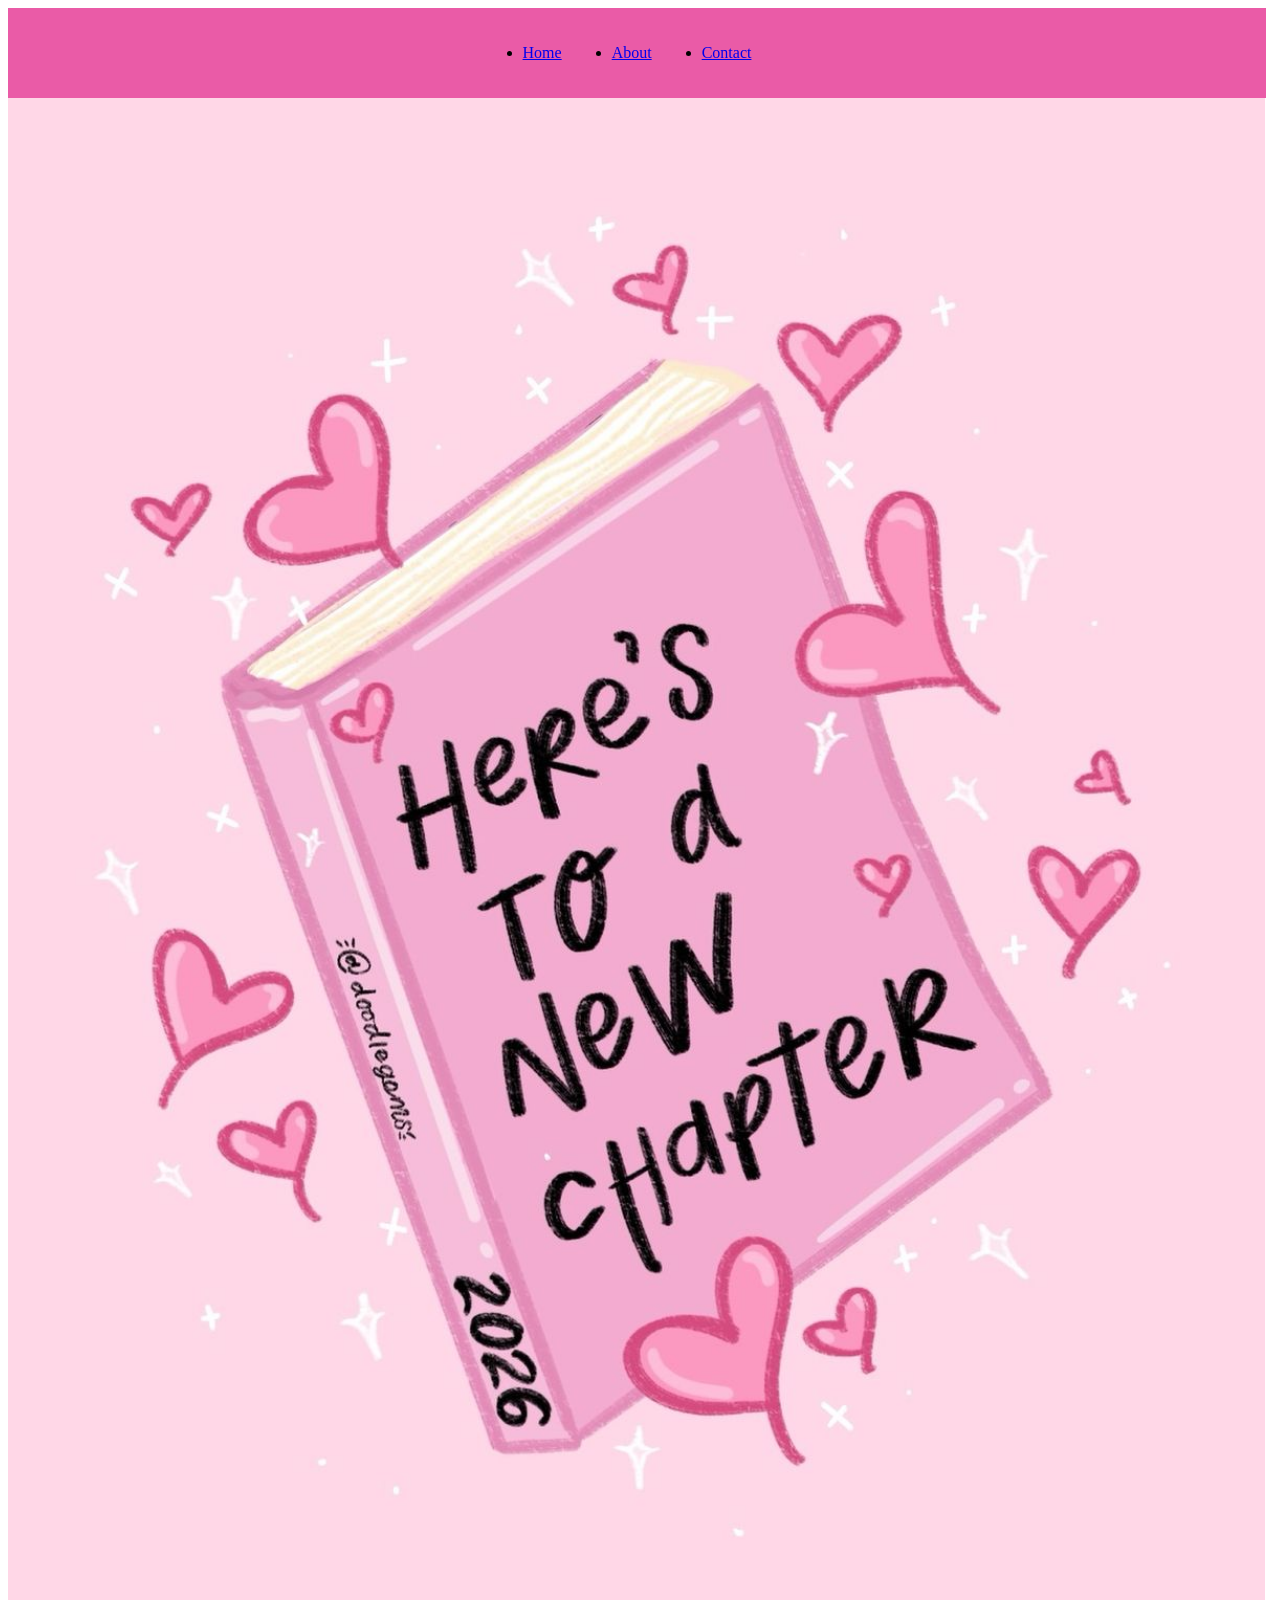
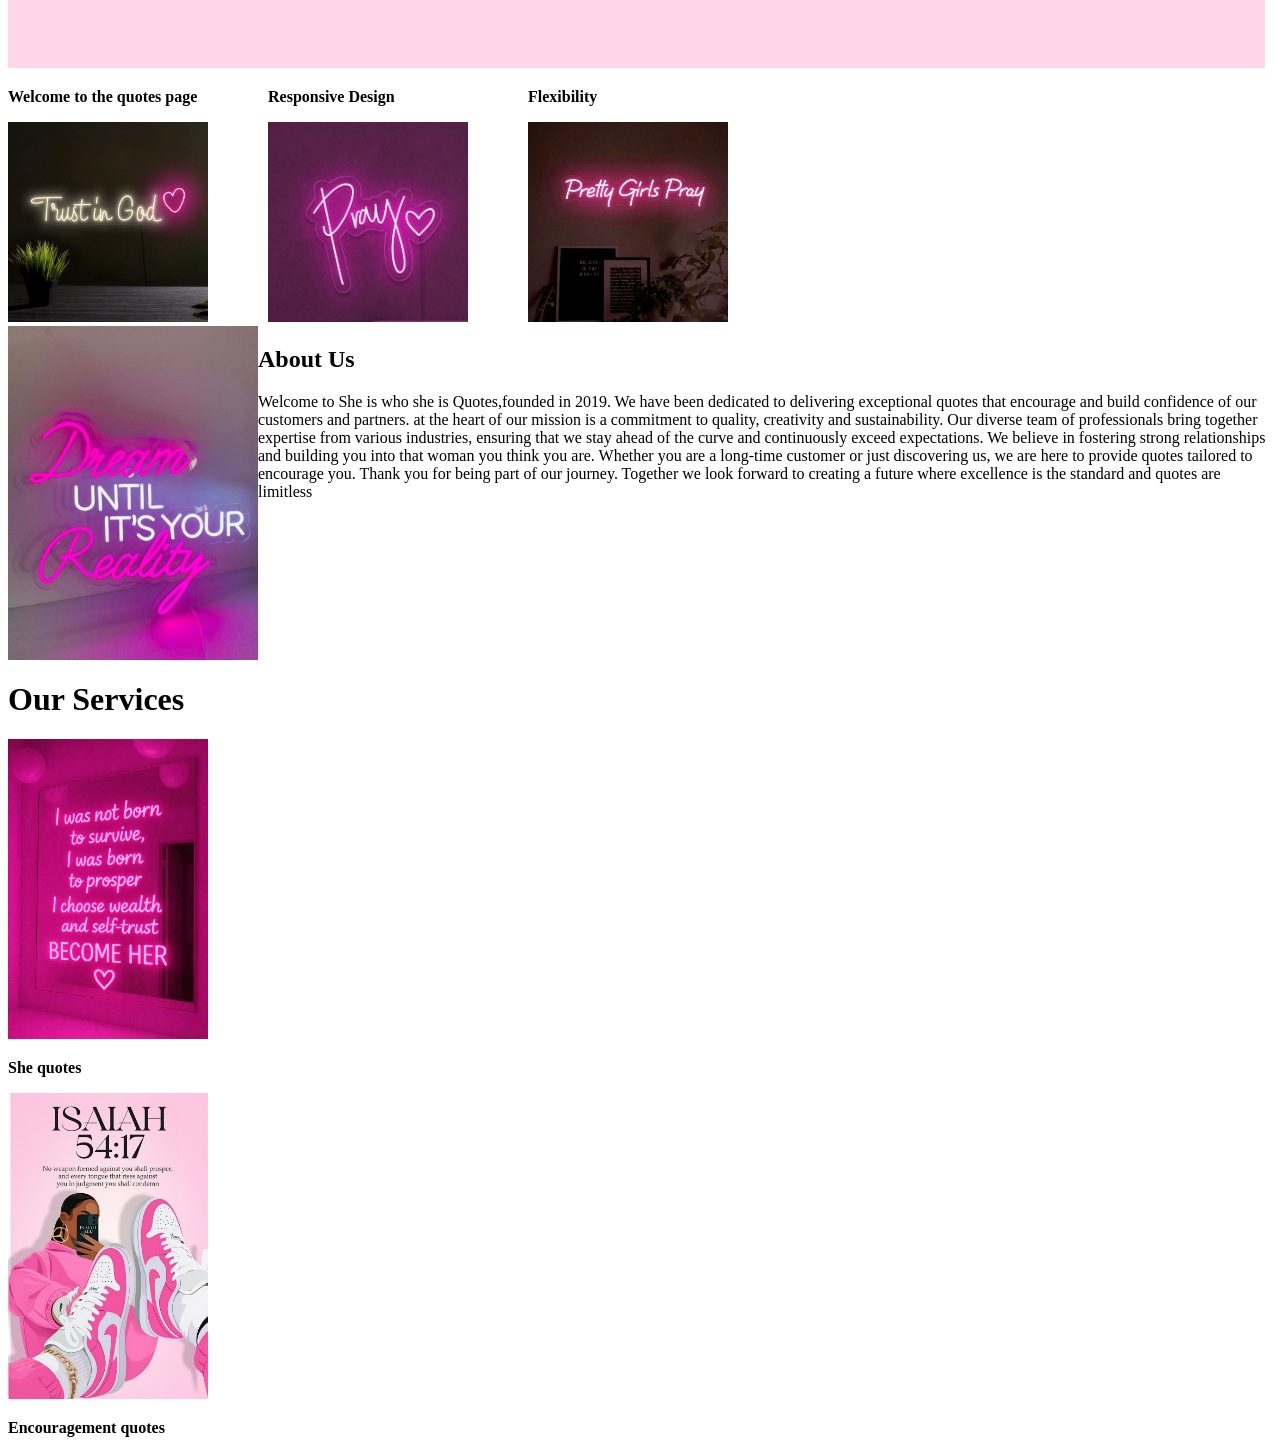
==== index.html @ 0de739d1 "adding new changes" ====
<!DOCTYPE html>
<html lang="en">
<head>
    <meta charset="UTF-8">
    <meta name="viewport" content="width=device-width, initial-scale=1.0">
    <title>Document</title>
    <link rel="stylesheet" href="src/style.css">
</head>
<body>
    <nav>
        <ul class="links">
            <li><a href="index.html">Home</a></li>
            <li><a href="pages/about-us.html">About</a></li>
            <li><a href="pages/contact-us.html">Contact</a></li>
        </ul>
    </nav>

    <img src="images/q11.jpg" alt="q11" width="1257px">

<div class="secdiv">
    <div>
        <p><b>Welcome to the quotes page</b></p>
        <img src="images/q2.jpg" alt="q2" width="200px">
    </div>

    <div>
        <p><b>Responsive Design</b></p>
        <img src="images/q3.jpg" alt="q3" width="200px">
    </div>

    <div>
        <p><b>Flexibility</b></p>
        <img src="images/q4.jpg" alt="q4" width="200px">
    </div>
</div>
<div class="About">
    <img src="images/q5.jpg" alt="q5" width="250px">
    <div>
    <h2>About Us</h2>
        <p>Welcome to She is who she is Quotes,founded in 2019. We
            have been dedicated to delivering exceptional quotes that encourage and build confidence
            of our customers and partners. at the heart of our mission is a commitment to quality,
            creativity and sustainability. Our diverse team of professionals bring together expertise 
            from various industries, ensuring that we stay ahead of the curve and continuously exceed
            expectations. We believe in fostering strong relationships and building you into that woman
            you think you are. Whether you are a long-time customer or just discovering us, we are here
            to provide quotes tailored to encourage you. Thank you for being part of our journey.
            Together we look forward to creating a future where excellence is the standard and quotes
            are limitless 
        </p>
        </div>
    </div>
    <h1>Our Services</h1>
    <div>
        <img src="images/q6.jpg" alt="q6" width="200px">
        <p><b>She quotes</b></p>
    </div>
    <div>
        <img src="images/q8.jpg" alt="q8" width="200px">
        <p><b>Encouragement quotes</b></p>
    </div>
</body>
</html>
---- src/style.css ----
nav{
    display: flex;
    justify-content: center;
    align-items: center;
    background-color: rgb(234, 91, 167);
    padding: 10px;
    width: 1238px;
}
.links{
    display: flex;
    justify-content: center;
    align-items: center;
    gap: 50px;
    
    padding: 10px;
}
.secdiv{
    display: flex;
    gap: 60px;
}
.About{
    display: flex;
}
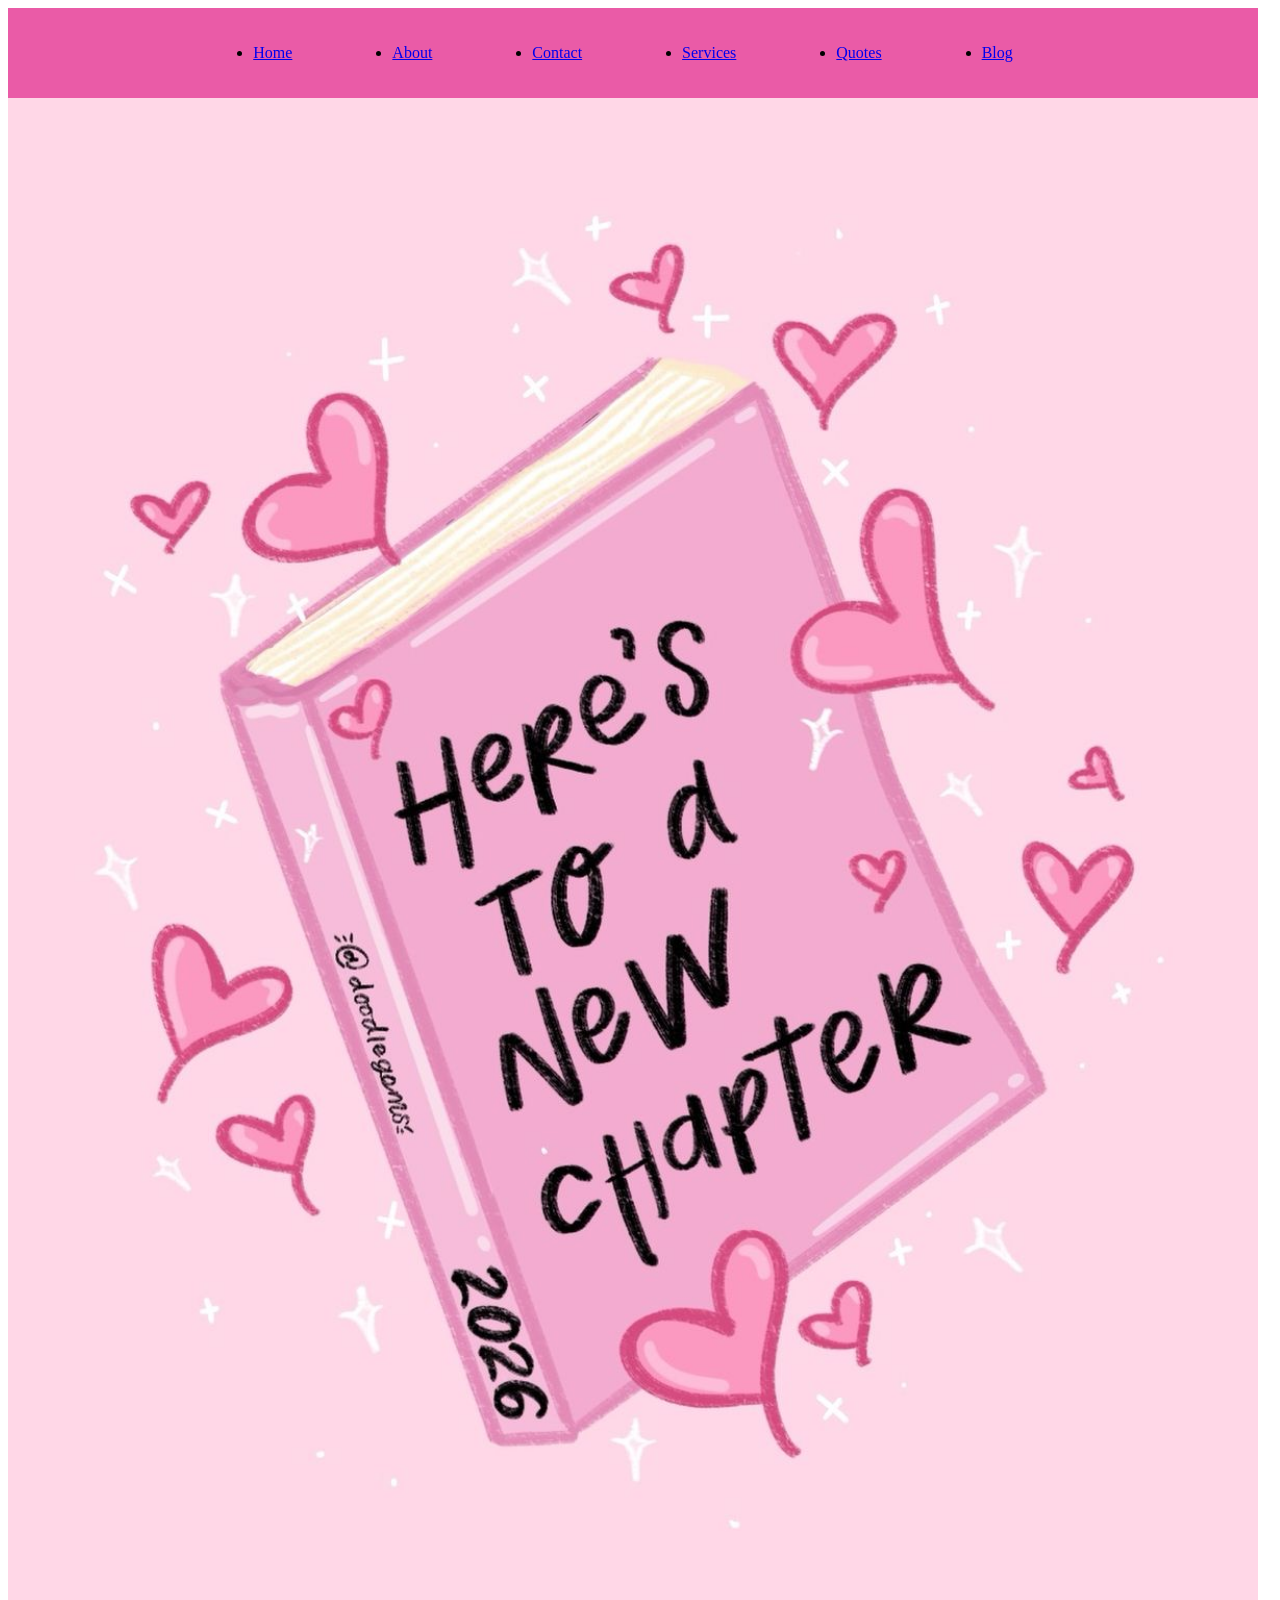
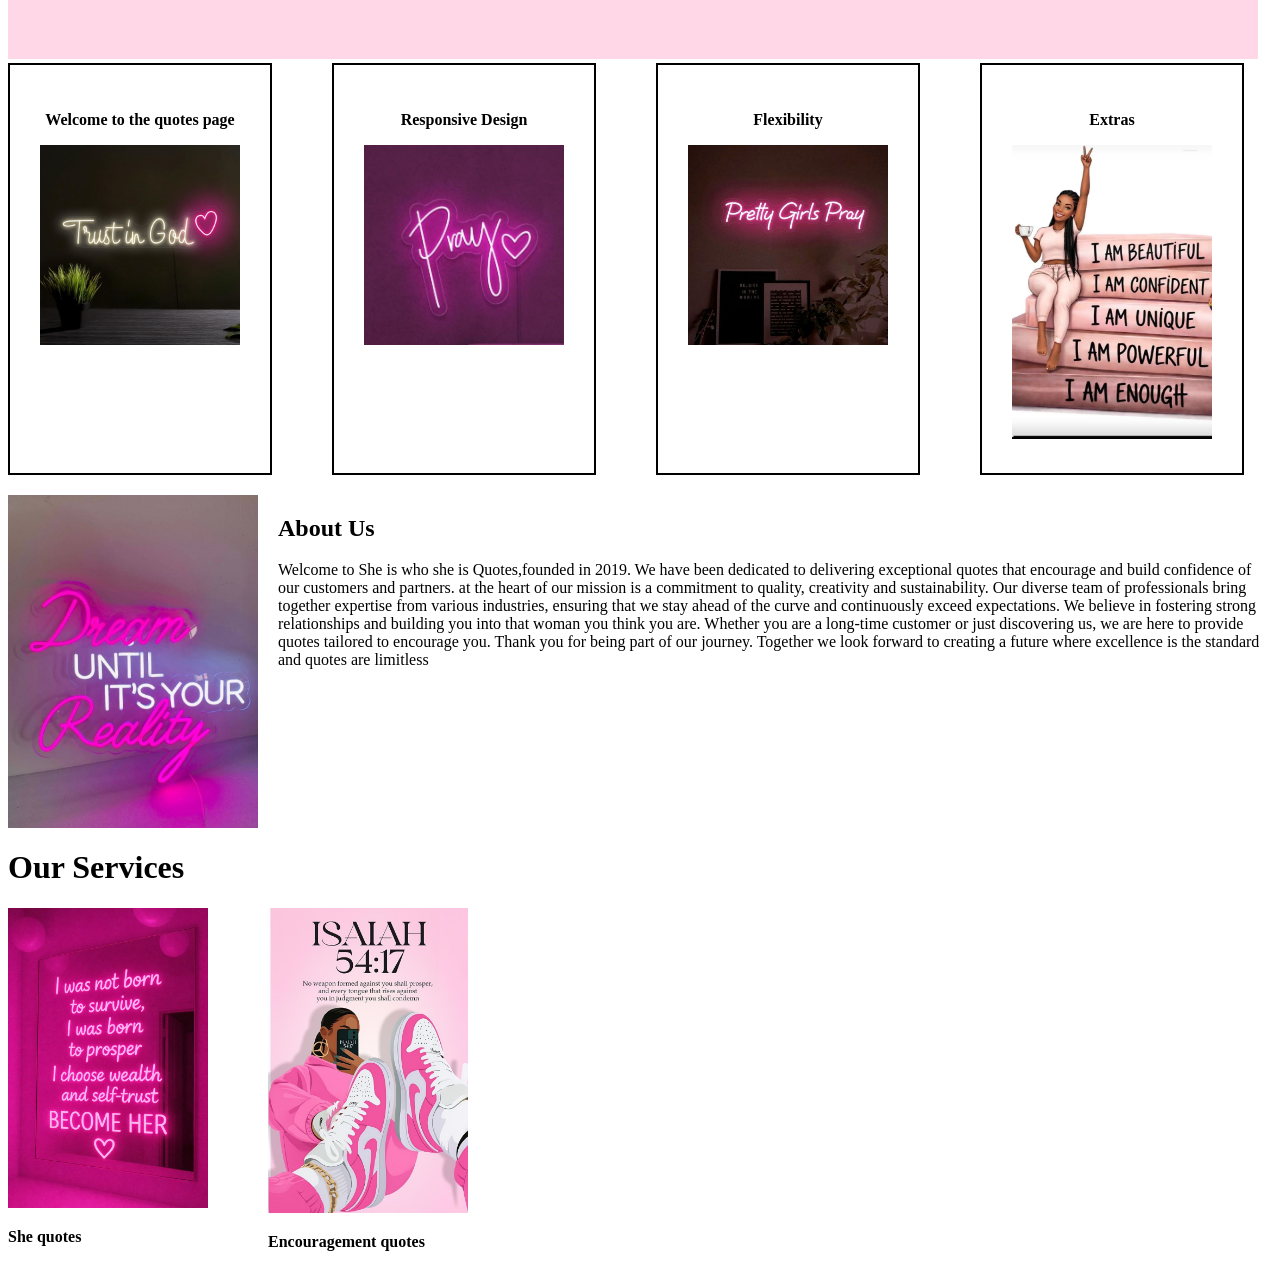
==== commit c8aaf7ee: "adding new changes" ====
--- a/index.html
+++ b/index.html
@@ -12,25 +12,33 @@
             <li><a href="index.html">Home</a></li>
             <li><a href="pages/about-us.html">About</a></li>
             <li><a href="pages/contact-us.html">Contact</a></li>
+            <li><a href="pages/services.html">Services</a></li>
+            <li><a href="pages/quotes.html">Quotes</a></li>
+            <li><a href="pages/blog.html">Blog</a></li>
         </ul>
     </nav>
 
-    <img src="images/q11.jpg" alt="q11" width="1257px">
+    <img src="images/q11.jpg" alt="q11" width="1250px" class="hero">
 
 <div class="secdiv">
-    <div>
+    <div class="quote">
         <p><b>Welcome to the quotes page</b></p>
         <img src="images/q2.jpg" alt="q2" width="200px">
     </div>
 
-    <div>
+    <div class="quote">
         <p><b>Responsive Design</b></p>
         <img src="images/q3.jpg" alt="q3" width="200px">
     </div>
 
-    <div>
+    <div class="quote">
         <p><b>Flexibility</b></p>
         <img src="images/q4.jpg" alt="q4" width="200px">
+    </div>
+
+    <div class="quote">
+        <p><b>Extras</b></p>
+        <img src="images/q9.jpg" alt="q9" width="200px">
     </div>
 </div>
 <div class="About">
@@ -50,7 +58,9 @@
         </p>
         </div>
     </div>
+
     <h1>Our Services</h1>
+    <div class="services">
     <div>
         <img src="images/q6.jpg" alt="q6" width="200px">
         <p><b>She quotes</b></p>
@@ -59,5 +69,6 @@
         <img src="images/q8.jpg" alt="q8" width="200px">
         <p><b>Encouragement quotes</b></p>
     </div>
+</div>
 </body>
 </html>
--- a/src/style.css
+++ b/src/style.css
@@ -4,13 +4,13 @@
     align-items: center;
     background-color: rgb(234, 91, 167);
     padding: 10px;
-    width: 1238px;
+    width: 1230px;
 }
 .links{
     display: flex;
     justify-content: center;
     align-items: center;
-    gap: 50px;
+    gap: 100px;
     
     padding: 10px;
 }
@@ -20,4 +20,18 @@
 }
 .About{
     display: flex;
+    gap: 20px;
+}
+.quote{
+    border: 2px solid black;
+    margin-bottom: 20px;
+    padding: 30px 30px 30px;
+    text-align: center;
+}
+.services{
+    display: flex;
+    gap: 60px;
+}
+.hero{
+    gap: 200px;
 }
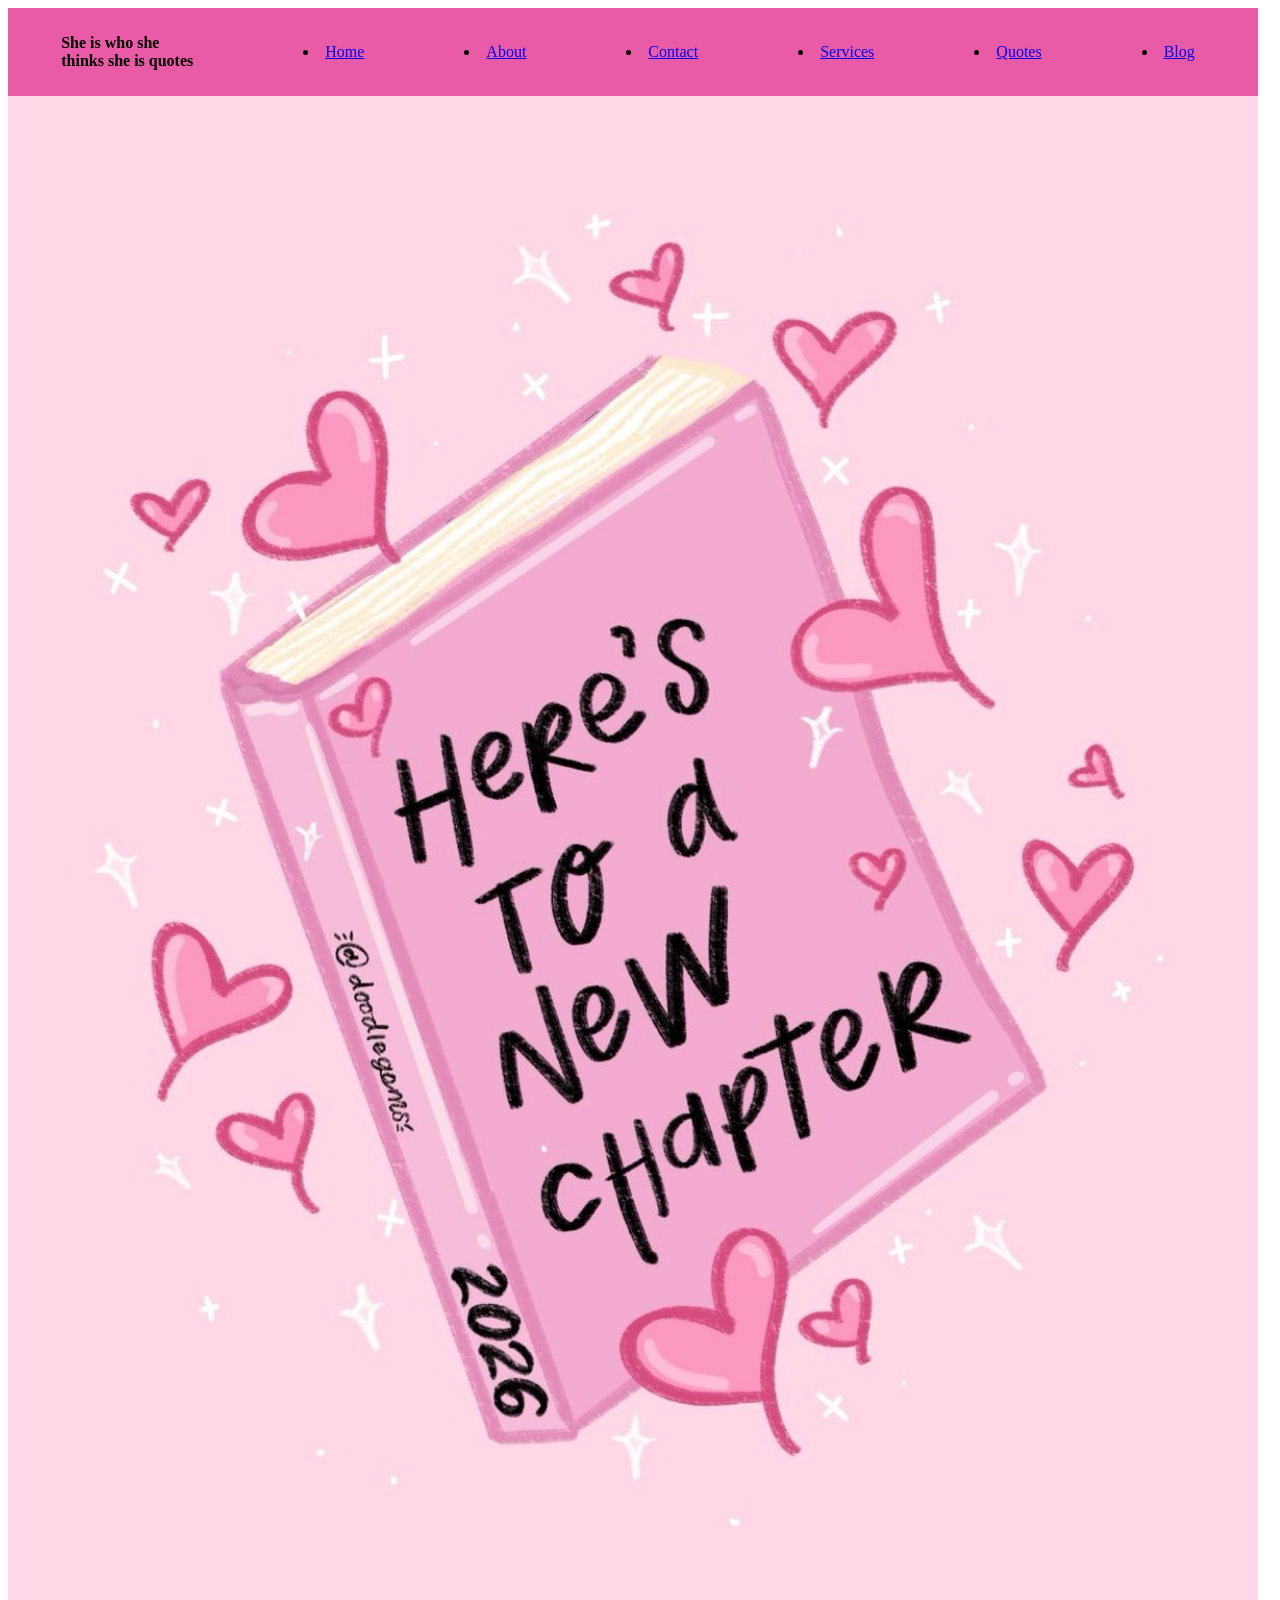
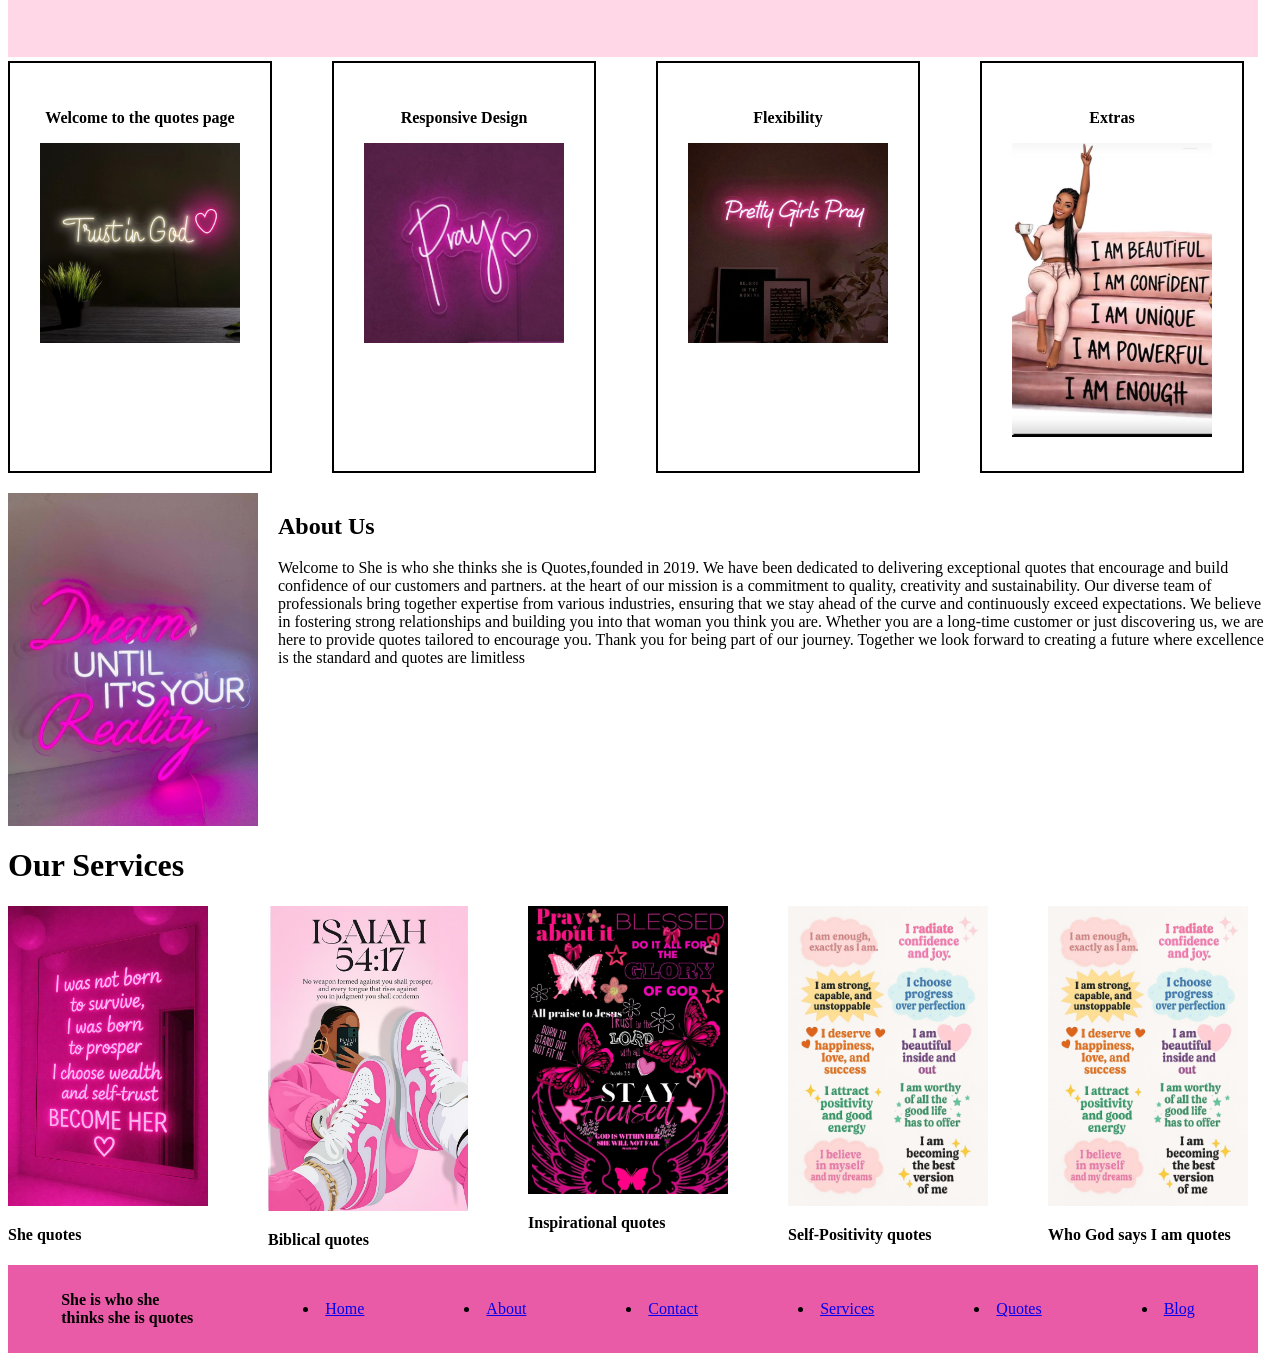
==== commit 9a60ca80: "adding new changes" ====
--- a/index.html
+++ b/index.html
@@ -8,14 +8,15 @@
 </head>
 <body>
     <nav>
-        <ul class="links">
+        <p><b>She is who she<br>thinks she is quotes</b></p>
+        <div class="links">
             <li><a href="index.html">Home</a></li>
             <li><a href="pages/about-us.html">About</a></li>
             <li><a href="pages/contact-us.html">Contact</a></li>
             <li><a href="pages/services.html">Services</a></li>
             <li><a href="pages/quotes.html">Quotes</a></li>
             <li><a href="pages/blog.html">Blog</a></li>
-        </ul>
+        </div> 
     </nav>
 
     <img src="images/q11.jpg" alt="q11" width="1250px" class="hero">
@@ -45,7 +46,7 @@
     <img src="images/q5.jpg" alt="q5" width="250px">
     <div>
     <h2>About Us</h2>
-        <p>Welcome to She is who she is Quotes,founded in 2019. We
+        <p>Welcome to She is who she thinks she is Quotes,founded in 2019. We
             have been dedicated to delivering exceptional quotes that encourage and build confidence
             of our customers and partners. at the heart of our mission is a commitment to quality,
             creativity and sustainability. Our diverse team of professionals bring together expertise 
@@ -67,8 +68,31 @@
     </div>
     <div>
         <img src="images/q8.jpg" alt="q8" width="200px">
-        <p><b>Encouragement quotes</b></p>
+        <p><b>Biblical quotes</b></p>
+    </div>
+    <div>
+        <img src="images/q12.jpg" alt="q12" width="200px">
+        <p><b>Inspirational quotes</b></p>
+    </div>
+    <div>
+        <img src="images/q13.jpg" alt="q13" width="200px">
+        <p><b>Self-Positivity quotes</b></p>
+    </div>
+    <div>
+        <img src="images/q13.jpg" alt="q13" width="200px">
+        <p><b>Who God says I am quotes</b></p>
     </div>
 </div>
+<nav>
+        <p><b>She is who she<br>thinks she is quotes</b></p>
+        <div class="links">
+            <li><a href="index.html">Home</a></li>
+            <li><a href="pages/about-us.html">About</a></li>
+            <li><a href="pages/contact-us.html">Contact</a></li>
+            <li><a href="pages/services.html">Services</a></li>
+            <li><a href="pages/quotes.html">Quotes</a></li>
+            <li><a href="pages/blog.html">Blog</a></li>
+        </div>
+    </nav>
 </body>
 </html>
--- a/src/style.css
+++ b/src/style.css
@@ -5,6 +5,7 @@
     background-color: rgb(234, 91, 167);
     padding: 10px;
     width: 1230px;
+    gap: 100px;
 }
 .links{
     display: flex;
@@ -34,4 +35,4 @@
 }
 .hero{
     gap: 200px;
-}+}
